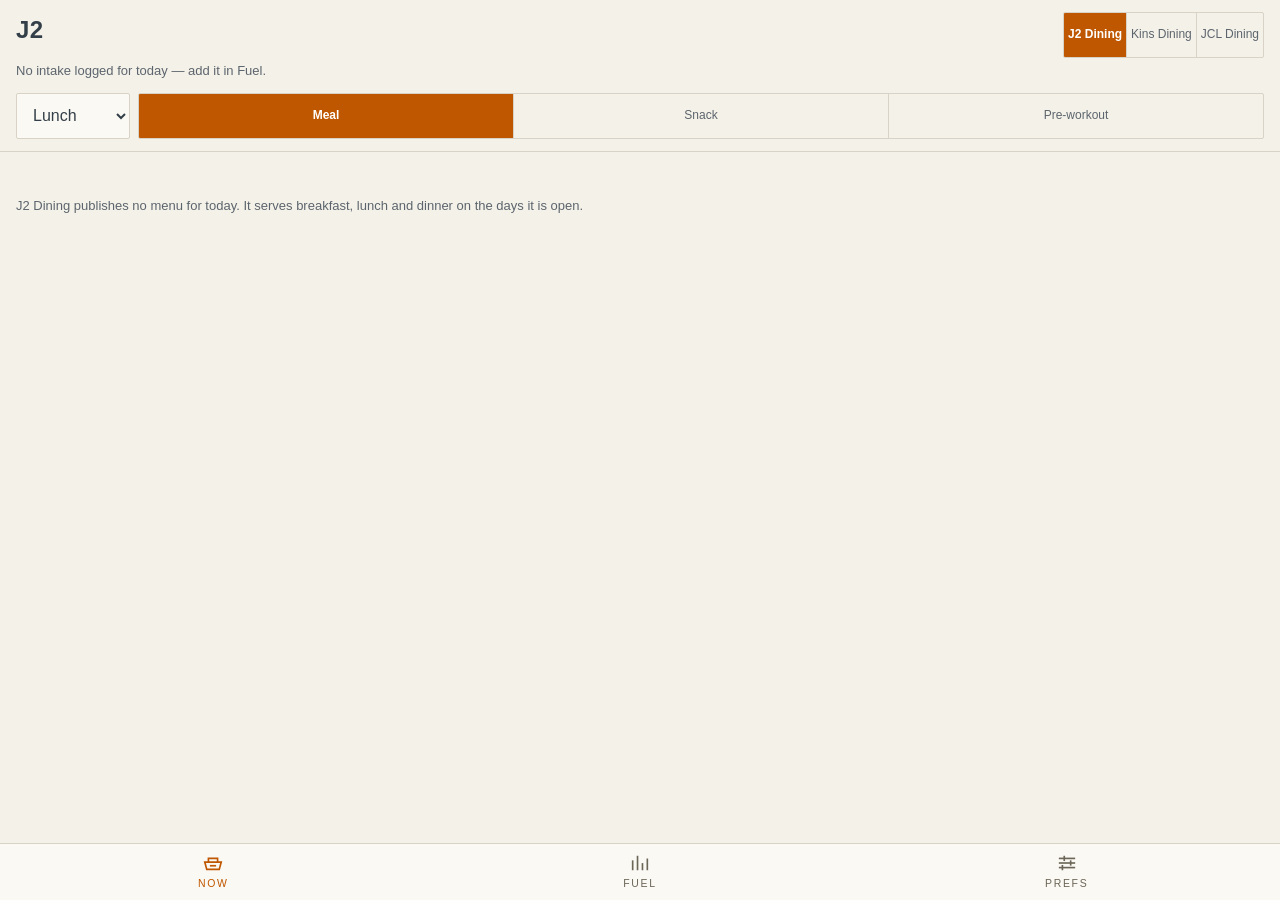
==== index.html @ bf488d5f "Stop inventing meals for halls that do not serve them, and let an override be taken back Three halls" ====
<!doctype html>
<html lang="en">
<head>
<meta charset="utf-8">
<meta name="viewport" content="width=device-width, initial-scale=1, viewport-fit=cover">
<!-- Matches --surface so the status bar is not a third colour claiming to be the background. -->
<meta name="theme-color" content="#fbf9f4" media="(prefers-color-scheme: light)">
<meta name="theme-color" content="#2b2a25" media="(prefers-color-scheme: dark)">
<!-- img-src allows blob: for the generated Nutrition Facts label only. The image is drawn on
     a canvas from menu.json and never leaves the phone; blob: cannot name a remote origin, so
     this does not widen what the page can fetch. -->
<meta http-equiv="Content-Security-Policy" content="default-src 'self'; script-src 'self'; style-src 'self'; img-src 'self' blob:; font-src 'self'; connect-src 'self'; manifest-src 'self'; object-src 'none'; base-uri 'self'; form-action 'self'; frame-ancestors 'none'">
<meta name="apple-mobile-web-app-capable" content="yes">
<meta name="apple-mobile-web-app-status-bar-style" content="default">
<title>J2</title>
<link rel="manifest" href="manifest.json">
<link rel="apple-touch-icon" href="icon-180.png">
<link rel="icon" href="icon.svg" type="image/svg+xml">
<link rel="stylesheet" href="style.css">
</head>
<body>

<!-- One icon family: 24px grid, 1.8 stroke, square caps, mitre joins. No unicode stand-ins. -->
<svg class="sprite" width="0" height="0" aria-hidden="true">
  <defs>
    <g id="i-tray" fill="none" stroke="currentColor" stroke-width="1.8" stroke-linecap="square" stroke-linejoin="miter">
      <path d="M3 11h18l-2.2 8H5.2L3 11Z"/><path d="M7 11V7h10v4"/><path d="M9.5 15h5"/>
    </g>
    <g id="i-gauge" fill="none" stroke="currentColor" stroke-width="1.8" stroke-linecap="square" stroke-linejoin="miter">
      <path d="M4 19V10"/><path d="M9.3 19V5"/><path d="M14.7 19v-6"/><path d="M20 19V8"/>
    </g>
    <g id="i-sliders" fill="none" stroke="currentColor" stroke-width="1.8" stroke-linecap="square" stroke-linejoin="miter">
      <path d="M4 7h16"/><path d="M4 12h16"/><path d="M4 17h16"/>
      <path d="M9 5v4"/><path d="M16 10v4"/><path d="M7 15v4"/>
    </g>
    <g id="i-close" fill="none" stroke="currentColor" stroke-width="1.8" stroke-linecap="square" stroke-linejoin="miter">
      <path d="M6 6l12 12"/><path d="M18 6L6 18"/>
    </g>
    <g id="i-minus" fill="none" stroke="currentColor" stroke-width="1.8" stroke-linecap="square" stroke-linejoin="miter">
      <path d="M5 12h14"/>
    </g>
    <g id="i-plus" fill="none" stroke="currentColor" stroke-width="1.8" stroke-linecap="square" stroke-linejoin="miter">
      <path d="M5 12h14"/><path d="M12 5v14"/>
    </g>
    <g id="i-check" fill="none" stroke="currentColor" stroke-width="1.8" stroke-linecap="square" stroke-linejoin="miter">
      <path d="M5 12.5l4.5 4.5L19 7"/>
    </g>
    <g id="i-alert" fill="none" stroke="currentColor" stroke-width="1.8" stroke-linecap="square" stroke-linejoin="miter">
      <path d="M12 4l9 16H3l9-16Z"/><path d="M12 10v4"/><path d="M12 17h.01"/>
    </g>
    <g id="i-heart" fill="none" stroke="currentColor" stroke-width="1.8" stroke-linecap="square" stroke-linejoin="miter">
      <path d="M12 20S3.5 14.5 3.5 9A4.5 4.5 0 0 1 12 7a4.5 4.5 0 0 1 8.5 2c0 5.5-8.5 11-8.5 11Z"/>
    </g>
  </defs>
</svg>

<header>
  <div class="wordmark">
    <h1>J2</h1>
    <div id="halltabs" class="seg" role="tablist" aria-label="Dining hall"></div>
  </div>
  <p id="fuelline" class="fuelline">—</p>
  <div class="picker">
    <select id="meal" aria-label="Meal"></select>
    <div id="modetabs" class="seg" role="tablist" aria-label="What you're eating"></div>
  </div>
</header>

<div class="rule"></div>

<main>
  <section id="now" class="tabpanel on">
    <div id="logstrip" class="logstrip" hidden></div>
    <div id="picks"></div>
    <p id="nowempty" class="empty" hidden></p>
    <div id="blocked"></div>
  </section>

  <section id="fuel" class="tabpanel">
    <div class="section">
      <span class="eyebrow">Logged in the app</span>
      <div class="body">
        <p class="hint">Tap <b>Ate it</b> on a pick and it lands here. This is added on top of
          whatever you import below — Cronometer never sees it unless you type it in yourself.</p>
      </div>
      <div id="loglist"></div>
      <div class="body"><button id="clearlog" class="ghost" hidden>Clear — I've entered these in Cronometer</button></div>
    </div>

    <div class="section">
      <span class="eyebrow">Log something else</span>
      <div class="body">
        <input id="logsearch" placeholder="chicken" aria-label="Find a dish on today's menu">
        <div class="chips" id="logresults"></div>
      </div>
    </div>

    <div class="section">
      <span class="eyebrow">What you've eaten today</span>
      <div class="body">
        <p class="hint">
          Export <b>Daily Nutrition</b> from cronometer.com (Profile, then Your Account, then
          Export Data) and drop the file here. It is read on this phone and never uploaded.
        </p>
        <button id="health" class="primary">Import from Shortcut</button>
        <p class="hint">Run the <b>Cronometer Today</b> Shortcut first — it reads today's totals
          out of Apple Health and copies them. Setup: <code>docs/SHORTCUT.md</code> in the repo.</p>
      </div>

      <label class="drop" id="drop">
        <input type="file" id="csv" accept=".csv,text/csv" hidden>
        <span>Or choose a Cronometer CSV</span>
      </label>
      <p id="csvstatus" class="status"></p>

      <details id="pastefallback">
        <summary class="hint">Clipboard blocked? Paste it here</summary>
        <textarea id="pastebox" rows="4" aria-label="Shortcut output"></textarea>
        <button id="pastego" class="ghost">Import pasted text</button>
      </details>
    </div>

    <div class="section">
      <span class="eyebrow">Or type it</span>
      <div class="body"></div>
      <div class="grid" id="manual"></div>
      <div class="body"><button id="savemanual" class="primary">Save what I've eaten</button></div>
    </div>

    <div class="section">
      <span class="eyebrow">Left today</span>
      <table id="remaining" class="ledger"></table>
    </div>

    <div id="unservable"></div>
  </section>

  <section id="prefs" class="tabpanel">
    <div class="section">
      <span class="eyebrow">Don't show me</span>
      <div class="body"><div class="chips" id="restrictions"></div></div>
    </div>

    <div class="section">
      <span class="eyebrow">Ingredients to avoid</span>
      <div class="body">
        <p class="hint">Any dish whose published ingredients mention these is hidden, including
          ones you've never seen.</p>
        <div class="chips" id="blocklist"></div>
        <form id="addblock" class="picker">
          <input id="blockinput" placeholder="mushroom" aria-label="Ingredient to avoid">
          <button class="primary">Add</button>
        </form>
      </div>
    </div>

    <div class="section">
      <span class="eyebrow">Targets</span>
      <div class="body">
        <p class="hint">Pulled from your Cronometer targets. A target of 0 means "don't score it".</p>
        <p class="hint">Which carbohydrate figure is your Cronometer goal? Check the number on
          Cronometer's targets page — if it says <b>Net Carbs</b>, pick that. Getting this wrong
          compares your goal against a different quantity all day.</p>
        <div class="chips" id="carbbasis"></div>
      </div>
      <div class="grid" id="targets"></div>
      <div class="body"><button id="savetargets" class="primary">Save targets</button></div>
    </div>

    <div class="section">
      <span class="eyebrow">Rated foods</span>
      <div class="body"><div id="rated"></div></div>
    </div>

    <div class="section">
      <span class="eyebrow">Overridden dishes</span>
      <div class="body">
        <p class="hint">Dishes you told the app to use anyway, after it blocked them for
          publishing figures that cannot be right. An override does not correct the numbers —
          they are still UT's — it only lets the dish back onto the plate, into the nutrition
          reference and onto the generated label. Revoke one and it is blocked again.</p>
        <div id="overrides"></div>
      </div>
    </div>

    <div class="section">
      <span class="eyebrow">Backup</span>
      <div class="body">
        <p class="hint">Targets, filters and ratings live only on this phone. iOS clears storage
          for sites it has not seen in a while, and the home-screen app and Safari keep separate
          copies — so keep this text somewhere you can paste it back from.</p>
        <button id="copysettings" class="ghost">Copy my settings</button>
      </div>
      <details id="restorebox">
        <summary class="hint">Restore from a backup</summary>
        <textarea id="restoretext" rows="4" aria-label="Settings backup"></textarea>
        <button id="restorego" class="ghost">Restore these settings</button>
      </details>
      <p id="backupstatus" class="status"></p>
    </div>

    <div class="section">
      <span class="eyebrow">Reset</span>
      <div class="body"><button id="reset" class="danger">Clear everything on this phone</button></div>
    </div>
  </section>
</main>

<nav class="tabs" role="tablist">
  <button role="tab" class="on" data-tab="now">
    <svg class="icon" viewBox="0 0 24 24" aria-hidden="true"><use href="#i-tray"/></svg>Now
  </button>
  <button role="tab" data-tab="fuel">
    <svg class="icon" viewBox="0 0 24 24" aria-hidden="true"><use href="#i-gauge"/></svg>Fuel
  </button>
  <button role="tab" data-tab="prefs">
    <svg class="icon" viewBox="0 0 24 24" aria-hidden="true"><use href="#i-sliders"/></svg>Prefs
  </button>
</nav>

<dialog id="cronodlg">
  <form method="dialog">
    <h3 id="crononame"></h3>
    <p class="hint">Cronometer has no import and no API, and its Custom Food screen is
      separate boxes — so this is one tap per field, typed in by you. Tap a value to copy it.</p>
    <p id="cronoservings" class="hint"></p>
    <div id="cronofields"></div>
    <p id="cronostatus" class="status"></p>

    <details id="labelspike">
      <summary class="hint">Try the label photo instead (experiment)</summary>
      <p class="hint">Builds a Nutrition Facts image from UT's figures. Cronometer can scan a
        food label photo and fill the whole form from it — whether it accepts one made this
        way is exactly what is being tested. If it works, this is one action instead of
        fifteen. If it doesn't, use the fields above.</p>
      <button type="button" id="labelmake" class="ghost">Build the label image</button>
      <div id="labelout"></div>
      <p id="labelstatus" class="status"></p>
    </details>

    <details id="cronofallback">
      <summary class="hint">Clipboard blocked? Copy the whole block by hand</summary>
      <textarea id="cronotext" rows="6" aria-label="Nutrition reference"></textarea>
    </details>
    <menu>
      <button type="button" id="cronoall" class="ghost">Copy the whole block</button>
      <button value="close" class="primary">Done</button>
    </menu>
  </form>
</dialog>

<dialog id="notedlg">
  <form method="dialog">
    <h3 id="noteitem"></h3>
    <p class="hint">Why? Optional. Naming a food ("mushrooms") hides it everywhere.
      Naming a taste ("too salty") changes how everything is ranked.</p>
    <input id="noteinput" placeholder="too salty / hate mushrooms" aria-label="Note">
    <menu>
      <button value="skip" class="ghost">Skip</button>
      <button value="save" class="primary">Save</button>
    </menu>
  </form>
</dialog>

<script type="module" src="app.js"></script>
</body>
</html>
---- style.css ----
/* utdining — the "Panel" visual system. See DESIGN.md for the contract these tokens realize.
   Palette is the UT Austin brand palette (umac.utexas.edu), chosen and therefore binding.
   Every colour below is a token; a hex literal outside this block is a bug. */

:root {
  color-scheme: light dark;

  /* Warm neutrals from UT's own published web tokens. NOT tints of burnt orange — UT
     forbids those outright — so the neutrals lean warm without borrowing the brand hue. */
  --ground: #f4f1e9;
  --surface: #fbf9f4;
  --sunken: #e6e2d6;
  --hairline: #d8d3c6;
  --rule: #333f48;

  --ink: #333f48;   /* 9.56 on ground */
  --mute: #5c656d;  /* 5.26 */
  --faint: #6b6657; /* 5.08 */

  /* Burnt orange is a FILLED REGION, never body text: it measures 4.59 on white and 4.58 on
     black, clearing AA by under 2%, so any opacity or antialiasing drops it below. */
  --field: #bf5700;
  --on-field: #ffffff;      /* documented exception to "no pure white" — warm white fails at 4.41 */
  --accent-text: #9f4700;   /* a shade, not a tint. 5.45 on ground. */
  --good: #579d42;          /* fill/dot only — 2.92 as text on ground, fails */

  --t-hero: 2.5rem;
  --t-title: 1.5rem;
  --t-body: 1rem;
  --t-small: 0.8125rem;
  --t-eyebrow: 0.656rem;

  --s-1: 4px; --s-2: 8px; --s-3: 12px; --s-4: 16px; --s-6: 24px; --s-8: 32px; --s-12: 48px;
  --r-hairline: 2px;
  --r-pill: 999px;

  --gutter: var(--s-4);
  --tabbar: 56px;

  --display: "Avenir Next Condensed", "Helvetica Neue Condensed", "Arial Narrow", sans-serif;
  --body: "Avenir Next", "Helvetica Neue", sans-serif;
}

/* Dark re-declares tokens ONLY. No component below carries a dark-mode variant. */
@media (prefers-color-scheme: dark) {
  :root {
    /* Warm, not UT's blue-grey #333f48 family: at night the cool ground read clinical, which
       is the one risk this design took. Shades of UT's warm tertiary neutral instead — the
       grammar stays a panel, the room it sits in stops being a laboratory. */
    --ground: #22211d;
    --surface: #2b2a25;
    --sunken: #1a1915;
    --hairline: #403e37;
    --rule: #f1f0eb;

    --ink: #f1f0eb;   /* 14.12 */
    --mute: #b0a99a;  /* 6.90 */
    --faint: #948d80; /* 4.90 — #8a8478 measured 4.34 and failed */

    /* The field stays burnt orange in both themes. Only the orange *word* changes, because
       #bf5700 as text on this ground is 3.35 and fails. UT's secondary orange is 6.90. */
    --accent-text: #f8971f;
    --good: #a6cd57;
  }
}

* { box-sizing: border-box; }

/* `hidden` must beat the display rules below, or a flex container ignores it — which is
   exactly what hid nothing when the hall strip was supposed to disappear. */
[hidden] { display: none !important; }

/* The icon sprite. Taken out of flow in CSS rather than with a style attribute, which the
   page's own Content-Security-Policy blocks. */
.sprite { position: absolute; }

.icon { width: 20px; height: 20px; flex: 0 0 auto; }

body {
  margin: 0;
  padding: env(safe-area-inset-top) 0 calc(env(safe-area-inset-bottom) + var(--tabbar));
  background: var(--ground);
  color: var(--ink);
  font: var(--t-body)/1.45 var(--body);
  -webkit-text-size-adjust: 100%;
  -webkit-font-smoothing: antialiased;
}

/* Light-on-dark needs the extra leading (design/web). */
@media (prefers-color-scheme: dark) { body { line-height: 1.5; } }

/* --- type roles ---------------------------------------------------------- */

.display {
  font-family: var(--display);
  text-transform: uppercase;
  letter-spacing: 0.01em;
  line-height: 1.05;
  font-weight: 600;
}

.eyebrow {
  font-size: var(--t-eyebrow);
  letter-spacing: 0.2em;
  text-transform: uppercase;
  color: var(--faint);
  font-weight: 600;
}

/* Every figure in the app. A changing number must not reflow its own row. */
.num { font-variant-numeric: tabular-nums; }

/* --- structure ----------------------------------------------------------- */

/* The heavy bar. Structural: it means "a different kind of thing follows". */
.rule { height: 1px; background: var(--hairline); }

.gutter { padding-inline: var(--gutter); }

header {
  padding: var(--s-3) var(--gutter) 0;
}

.wordmark {
  display: flex;
  align-items: baseline;
  justify-content: space-between;
  gap: var(--s-3);
}
.wordmark h1 {
  font-family: var(--display);
  text-transform: uppercase;
  font-size: var(--t-title);
  letter-spacing: 0.02em;
  margin: 0;
  font-weight: 700;
}

.fuelline {
  margin: var(--s-1) 0 var(--s-3);
  font-size: var(--t-small);
  color: var(--mute);
}

/* --- controls ------------------------------------------------------------ */

select, input, textarea, button {
  font: inherit;
  color: var(--ink);
  background: var(--surface);
  border: 1px solid var(--hairline);
  border-radius: var(--r-hairline);
  padding: var(--s-2) var(--s-3);
  min-height: 44px;
}
textarea { width: 100%; }

:focus-visible {
  outline: 2px solid var(--field);
  outline-offset: 2px;
}

button { cursor: pointer; }

button.primary {
  background: var(--field);
  border-color: var(--field);
  color: var(--on-field);
  font-weight: 600;
}

button.ghost {
  background: transparent;
  border-color: var(--hairline);
  color: var(--mute);
}

/* The destructive action must not be the quietest thing on its screen. */
button.danger {
  background: transparent;
  border: 1px solid var(--rule);
  color: var(--ink);
  font-weight: 600;
}

/* Segmented rows. One style, used for the meal/mode/hall selectors. */
.seg { display: flex; gap: 0; border: 1px solid var(--hairline); border-radius: var(--r-hairline); overflow: hidden; }
.seg button {
  flex: 1;
  border: 0;
  border-radius: 0;
  background: transparent;
  color: var(--mute);
  font-size: 0.75rem;
  white-space: nowrap;
  padding: var(--s-2) var(--s-1);
  min-height: 44px;
}
.seg button + button { border-left: 1px solid var(--hairline); }
.seg button.on { background: var(--field); color: var(--on-field); font-weight: 600; }

.picker { display: flex; gap: var(--s-2); align-items: stretch; margin-bottom: var(--s-3); }
.picker select { flex: 0 0 auto; }
.picker .seg { flex: 1; }

.chips { display: flex; flex-wrap: wrap; gap: var(--s-2); }
.chip {
  border-radius: var(--r-pill);
  background: var(--surface);
  border: 1px solid var(--hairline);
  color: var(--ink);
  font-size: var(--t-small);
  padding: var(--s-2) var(--s-3);
  min-height: 40px;
}
.chip.on { background: var(--field); border-color: var(--field); color: var(--on-field); }

/* --- tab bar: bottom, where a home-screen app's tab bar belongs ---------- */

.tabs {
  position: fixed;
  left: 0; right: 0;
  bottom: 0;
  z-index: 10;
  display: flex;
  background: var(--surface);
  border-top: 1px solid var(--hairline);
  padding-bottom: env(safe-area-inset-bottom);
}
.tabs button {
  flex: 1;
  border: 0;
  border-radius: 0;
  background: transparent;
  color: var(--faint);
  display: flex;
  flex-direction: column;
  align-items: center;
  justify-content: center;
  gap: 2px;
  font-size: var(--t-eyebrow);
  letter-spacing: 0.16em;
  text-transform: uppercase;
  min-height: var(--tabbar);
  padding: 0;
}
.tabs button.on { color: var(--field); }
.tabs .icon { width: 22px; height: 22px; }

main { padding-bottom: var(--s-8); }
.tabpanel { display: none; }
.tabpanel.on { display: block; }

/* --- Field: the one loud element per screen ------------------------------ */

.field {
  background: var(--field);
  color: var(--on-field);
  padding: var(--s-6) var(--gutter) var(--s-6);
}
.field .eyebrow { color: var(--on-field); opacity: 0.85; }
.field h2 {
  font-family: var(--display);
  text-transform: uppercase;
  font-size: var(--t-title);
  line-height: 1.05;
  margin: var(--s-2) 0 var(--s-3);
  font-weight: 700;
}
.field .amount {
  display: block;
  margin-bottom: var(--s-3);
}
/* The count is what you act on holding a tray; the weight is the cross-check. Sizing them
   apart stops a long portion string from wrapping the hero across two lines. */
.field .amount .lead {
  font-family: var(--display);
  font-size: var(--t-hero);
  font-variant-numeric: tabular-nums;
  line-height: 1;
  display: block;
}
.field .amount .rest {
  font-size: var(--t-small);
  opacity: 0.9;
  display: block;
  margin-top: var(--s-1);
}
.field .why { font-size: var(--t-small); opacity: 0.9; margin: 0; }
.field .caveat { font-size: var(--t-small); opacity: 0.9; margin: var(--s-2) 0 0; }
.field .actions { margin-top: var(--s-4); }
.field .actions button {
  background: var(--on-field);
  border-color: var(--on-field);
  color: var(--field);
  font-weight: 600;
}
.field .actions button.quiet {
  background: transparent;
  border-color: color-mix(in oklch, var(--on-field) 55%, transparent);
  color: var(--on-field);
  font-weight: 400;
}

/* --- Item: a dish as a panel line ---------------------------------------- */

.item {
  padding: var(--s-4) var(--gutter) var(--s-4);
  border-bottom: 1px solid var(--hairline);
}
.item .head { display: flex; align-items: baseline; justify-content: space-between; gap: var(--s-3); }
.item .head .eyebrow { flex: 0 1 auto; min-width: 0; }
.item h3 {
  font-family: var(--display);
  text-transform: uppercase;
  font-size: 1.25rem;
  line-height: 1.1;
  margin: var(--s-1) 0 0;
  font-weight: 600;
}
.item .amount {
  font-family: var(--display);
  font-size: 1.25rem;
  font-variant-numeric: tabular-nums;
  color: var(--accent-text);
  font-weight: 600;
  text-align: right;
  flex: 0 0 auto;
}
.item .why { font-size: var(--t-small); color: var(--mute); margin: var(--s-2) 0 0; }
.item .caveat { font-size: var(--t-small); color: var(--faint); margin: var(--s-1) 0 0; }
.item .actions { margin-top: var(--s-3); }

/* Shared action row for Field and Item. */
.actions { display: flex; flex-wrap: wrap; gap: var(--s-2); }
.actions button { min-height: 44px; padding: var(--s-2) var(--s-3); }
/* Stepper: two nudge buttons welded into one control, so the pair reads as an adjustment to
   the figure beside it rather than as two more actions competing in the row. Square inner
   corners and a shared 1px edge do the welding. Both halves keep the 44px target, and the
   weld matters most next to Remove in the log, where three same-sized buttons in a line
   would otherwise invite a mis-tap on the destructive one. */
.stepper { display: flex; flex: 0 0 auto; }
.stepper button { min-width: 44px; padding: var(--s-2); }
.stepper button:first-child {
  border-top-right-radius: 0;
  border-bottom-right-radius: 0;
}
.stepper button:last-child {
  border-top-left-radius: 0;
  border-bottom-left-radius: 0;
  margin-left: -1px;
}

/* --- Ledger: the panel's own row ----------------------------------------- */

.ledger { width: 100%; border-collapse: collapse; }
.ledger td, .ledger th {
  padding: var(--s-3) var(--gutter);
  border-bottom: 1px solid var(--hairline);
  text-align: left;
  font-weight: 400;
}
.ledger td:last-child, .ledger th:last-child {
  text-align: right;
  font-variant-numeric: tabular-nums;
  font-family: var(--display);
  font-size: 1.0625rem;
}

.row {
  display: flex;
  align-items: center;
  gap: var(--s-3);
  padding: var(--s-3) var(--gutter);
  border-bottom: 1px solid var(--hairline);
}
.row .grow { flex: 1; min-width: 0; }
.row button { min-height: 44px; }

/* --- Section: a gutter block introduced by an eyebrow and a hairline ----- */

.section { padding-top: var(--s-6); }
.section > .eyebrow {
  display: block;
  padding: 0 var(--gutter) var(--s-2);
  border-bottom: 1px solid var(--hairline);
}
.section > .body { padding: var(--s-3) var(--gutter) var(--s-3); }
/* Inside a section body, a lone control fills the measure. The search box was rendering at
   its intrinsic width and reading as a stray fragment. */
.section > .body > input:not([type=file]),
.section > .body > textarea,
.section > .body > button { width: 100%; }
.section > .body > .picker { margin-bottom: 0; }
.section > .body > .picker input { flex: 1; min-width: 0; }
.section > .body > .picker button { width: auto; flex: 0 0 auto; }

/* Empty-state and summary lines injected into list containers need the gutter too. */
/* #loglist sits directly on the section, outside .body, so it needs the gutter itself.
   #logresults / #rated / #blocklist are already inside .body and must NOT be padded twice. */
#loglist > .hint, #loglist > .total { padding-inline: var(--gutter); }

.hint { font-size: var(--t-small); color: var(--mute); margin: var(--s-2) 0; }

/* --- Notes: three severities, none of them coloured ---------------------- */

.note { padding: var(--s-3) var(--gutter); }
.note .eyebrow { display: block; margin-bottom: var(--s-1); }
.note p { margin: 0; font-size: var(--t-small); }

/* Blocking: something was refused. Heavy rule above. */
.note.blocking { border-top: 3px solid var(--rule); background: var(--sunken); }
/* Shortfall: a target was missed, or cannot be scored. Hairline above. */
.note.shortfall { border-top: 1px solid var(--hairline); background: var(--sunken); }
/* Aside: context, no rule at all. */
.note.aside { color: var(--mute); }
.note.aside p { color: var(--mute); }

.total {
  padding: var(--s-4) var(--gutter);
  font-size: var(--t-small);
  color: var(--mute);
  border-top: 1px solid var(--hairline);
}
.total .num { color: var(--ink); }

.logstrip {
  display: flex;
  align-items: center;
  gap: var(--s-3);
  padding: var(--s-3) var(--gutter);
  background: var(--sunken);
  border-bottom: 1px solid var(--hairline);
  font-size: var(--t-small);
}
.logstrip span { flex: 1; }
.logstrip button { min-height: 40px; padding: var(--s-1) var(--s-3); }

.empty { padding: var(--s-8) var(--gutter); color: var(--mute); font-size: var(--t-small); }

.grid { display: grid; grid-template-columns: 1fr auto; gap: var(--s-2) var(--s-3); align-items: center; padding: 0 var(--gutter); }
.grid label { font-size: var(--t-small); color: var(--mute); }
.grid input { width: 7.5rem; text-align: right; font-variant-numeric: tabular-nums; }

.status { font-size: var(--t-small); min-height: 1.4em; padding: 0 var(--gutter); color: var(--mute); }
.status.ok { color: var(--ink); font-weight: 600; }
/* Deliberately not red: UT forbids red alongside burnt orange, so failure is carried by
   weight and a rule rather than by hue. */
.status.bad { color: var(--ink); font-weight: 600; border-left: 0; }

.drop {
  display: block;
  margin: var(--s-3) var(--gutter);
  padding: var(--s-4);
  border: 1px solid var(--hairline);
  background: var(--sunken);
  text-align: center;
  font-size: var(--t-small);
  color: var(--mute);
  min-height: 44px;
}

details { padding: 0 var(--gutter); }
summary { min-height: 44px; display: flex; align-items: center; }

/* --- dialogs ------------------------------------------------------------- */

dialog {
  border: 0;
  border-top: 3px solid var(--rule);
  background: var(--ground);
  color: var(--ink);
  width: min(100vw, 480px);
  max-height: 92vh;
  padding: 0 0 var(--s-4);
  margin: auto auto 0;
}
dialog::backdrop { background: color-mix(in oklch, #333f48 72%, transparent); }
dialog h3 {
  font-family: var(--display);
  text-transform: uppercase;
  font-size: var(--t-title);
  margin: var(--s-4) var(--gutter) var(--s-2);
  font-weight: 700;
}
dialog .hint, dialog p { padding-inline: var(--gutter); }
dialog .hint { padding-inline: var(--gutter); }
dialog input { width: calc(100% - 2 * var(--gutter)); margin-inline: var(--gutter); }
dialog menu { display: flex; gap: var(--s-2); padding: var(--s-4) var(--gutter) 0; margin: 0; }
dialog menu button { flex: 1; }

/* --- Cronometer sheet ---------------------------------------------------- */

#cronofields { max-height: 44vh; overflow-y: auto; margin: var(--s-3) 0; }
.cronorow {
  display: flex;
  align-items: center;
  gap: var(--s-3);
  padding: var(--s-2) var(--gutter);
  border-bottom: 1px solid var(--hairline);
  font-size: var(--t-small);
}
.cronolabel { flex: 1; color: var(--mute); }
.cronorow .chip { font-variant-numeric: tabular-nums; min-height: 40px; }
.cronoblank { color: var(--faint); font-size: var(--t-eyebrow); letter-spacing: 0.08em; text-transform: uppercase; text-align: right; }

.labelimg {
  display: block;
  width: 100%;
  margin: var(--s-3) 0;
  border: 1px solid var(--hairline);
  background: var(--surface);
}
a.download {
  display: block;
  text-align: center;
  padding: var(--s-3);
  border: 1px solid var(--hairline);
  color: var(--ink);
  text-decoration: none;
  min-height: 44px;
}

/* --- motion: near zero, by frequency gate. This app is open for four seconds. --- */

@media (prefers-reduced-motion: no-preference) {
  .logstrip { transition: background 160ms ease-out; }
}
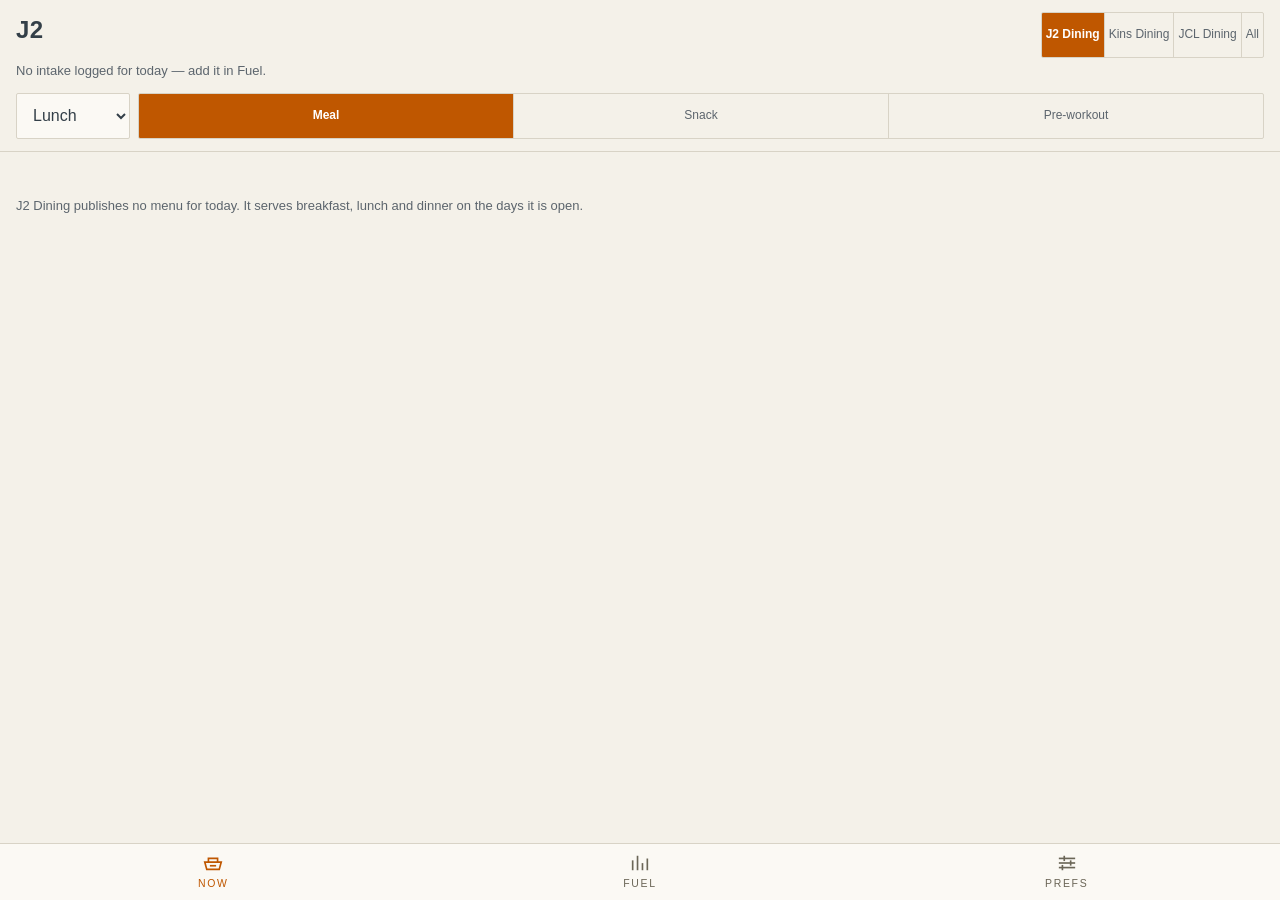
==== commit fc5ec3ad: "Answer "J2 or Kins or JCL" on one screen, and say how much UT published Two things, both in Track A " ====
--- a/index.html
+++ b/index.html
@@ -73,6 +73,7 @@
     <div id="logstrip" class="logstrip" hidden></div>
     <div id="picks"></div>
     <p id="nowempty" class="empty" hidden></p>
+    <div id="coverage"></div>
     <div id="blocked"></div>
   </section>
 
--- a/style.css
+++ b/style.css
@@ -351,6 +351,22 @@
   margin-left: -1px;
 }
 
+/* --- Compare: one slot per hall ------------------------------------------ */
+
+/* No new container primitive. A hall slot is the existing Section — eyebrow, hairline, gutter
+   — wrapped around the existing Item. Stacked, because at 375px three plates side by side
+   would be three columns of about 110px and the portion figure is the point. */
+.hallslot > .empty { padding: var(--s-4) var(--gutter); }
+/* The Item above already draws a hairline; a second one under the summary would read as a
+   separator between the hall and itself. */
+.hallslot > .total { border-top: 0; padding-block: var(--s-2) var(--s-3); }
+.hallslot > .caveat {
+  font-size: var(--t-small);
+  color: var(--faint);
+  margin: 0;
+  padding: 0 var(--gutter) var(--s-2);
+}
+
 /* --- Ledger: the panel's own row ----------------------------------------- */
 
 .ledger { width: 100%; border-collapse: collapse; }
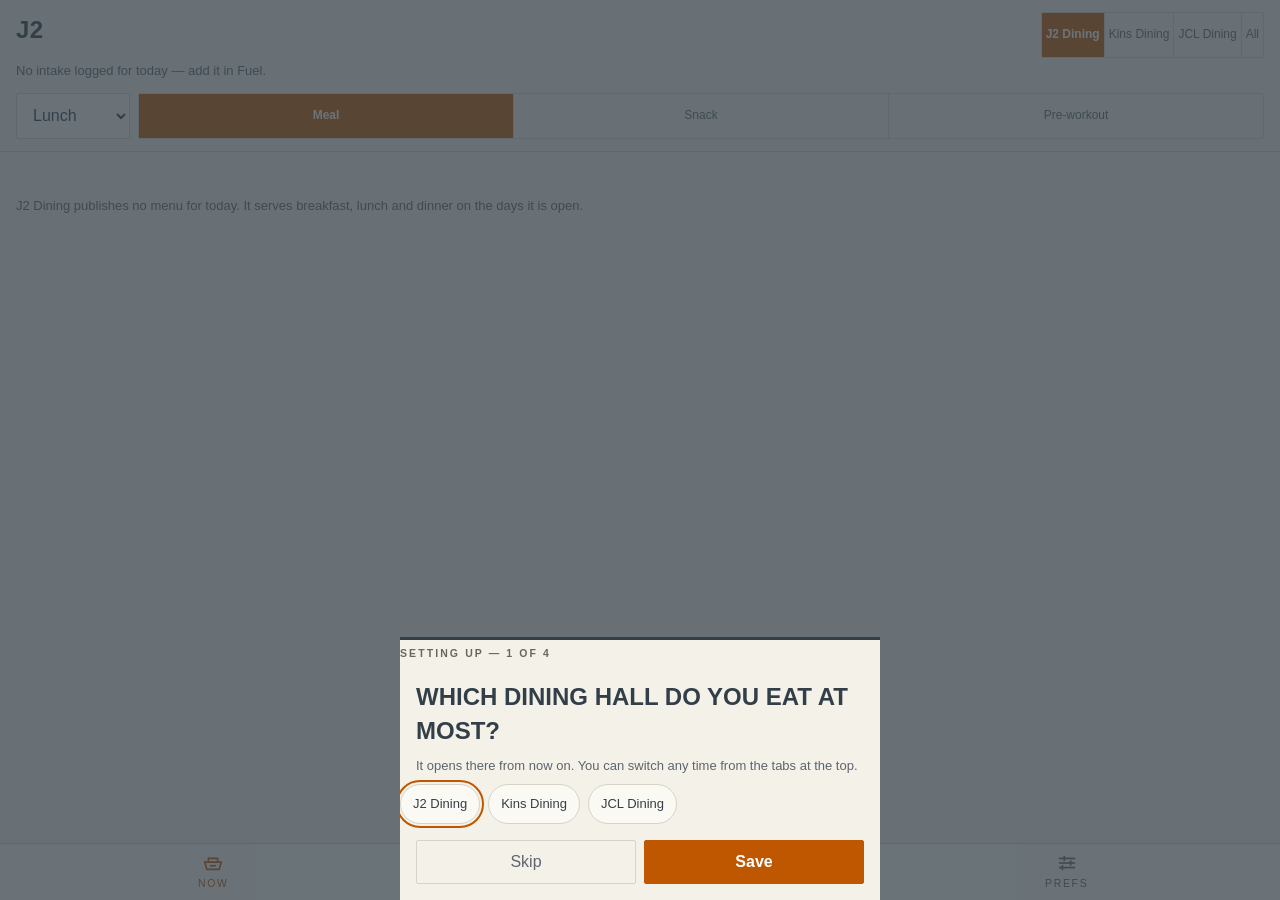
==== commit 7607d701: "Ask, instead of only watching what gets rated Roadmap D. Asked for on 2026-08-02 and deferred the sa" ====
--- a/index.html
+++ b/index.html
@@ -158,7 +158,15 @@
     <div class="section">
       <span class="eyebrow">Targets</span>
       <div class="body">
-        <p class="hint">Pulled from your Cronometer targets. A target of 0 means "don't score it".</p>
+        <p class="hint">A target of 0 means "don't score it". Only the rows marked <b>Yours</b>
+          come from your Cronometer. The rest are published reference values the app ships with
+          so it works before you have set anything — they are <b>not</b> your goals, and the app
+          ranks food against whatever is in the box. Overwrite any of them.</p>
+        <p class="hint"><b>Sodium is deliberately different.</b> It ships at the 2300 mg upper
+          limit rather than at a lower personal goal, because the scorer spends it as a budget
+          instead of aiming at it — a dish is marked down in proportion to how much of what is
+          left it uses. Typing a lower figure here is a real choice and yours to make: it makes
+          every salty dish score worse. The difference is a decision, not a bug.</p>
         <p class="hint">Which carbohydrate figure is your Cronometer goal? Check the number on
           Cronometer's targets page — if it says <b>Net Carbs</b>, pick that. Getting this wrong
           compares your goal against a different quantity all day.</p>
@@ -228,12 +236,22 @@
     <div id="cronofields"></div>
     <p id="cronostatus" class="status"></p>
 
+    <details id="helperspike">
+      <summary class="hint">Form helper (unproven — being tested)</summary>
+      <p class="hint">Copies these same fields as one payload for a bookmarklet that fills
+        Cronometer's Custom Food form in the browser. <b>Nobody has proved it works yet</b> —
+        that test is the point of it. Setup and what to check: <code>docs/HELPER.md</code> in
+        the repo. The one-tap-per-field list above stays the supported way in either way.</p>
+      <button type="button" id="helpercopy" class="ghost">Copy payload for the helper</button>
+      <p id="helperstatus" class="status"></p>
+    </details>
+
     <details id="labelspike">
-      <summary class="hint">Try the label photo instead (experiment)</summary>
-      <p class="hint">Builds a Nutrition Facts image from UT's figures. Cronometer can scan a
-        food label photo and fill the whole form from it — whether it accepts one made this
-        way is exactly what is being tested. If it works, this is one action instead of
-        fifteen. If it doesn't, use the fields above.</p>
+      <summary class="hint">Save a Nutrition Facts image of this dish</summary>
+      <p class="hint">Draws UT's published figures as a real Nutrition Facts panel, to keep or
+        print. <b>Cronometer cannot read it.</b> That was tested on a phone and the route is
+        closed: Cronometer only offers label scanning after you scan a product barcode it does
+        not recognise, and a dining-hall dish has no barcode. The fields above are the way in.</p>
       <button type="button" id="labelmake" class="ghost">Build the label image</button>
       <div id="labelout"></div>
       <p id="labelstatus" class="status"></p>
@@ -246,6 +264,19 @@
     <menu>
       <button type="button" id="cronoall" class="ghost">Copy the whole block</button>
       <button value="close" class="primary">Done</button>
+    </menu>
+  </form>
+</dialog>
+
+<dialog id="interviewdlg">
+  <form method="dialog">
+    <span id="interviewstep" class="eyebrow"></span>
+    <h3 id="interviewask"></h3>
+    <p id="interviewwhy" class="hint"></p>
+    <div id="interviewinput"></div>
+    <menu>
+      <button type="button" value="skip" id="interviewskip" class="ghost">Skip</button>
+      <button type="button" value="save" id="interviewsave" class="primary">Save</button>
     </menu>
   </form>
 </dialog>
--- a/style.css
+++ b/style.css
@@ -456,6 +456,19 @@
 
 .grid { display: grid; grid-template-columns: 1fr auto; gap: var(--s-2) var(--s-3); align-items: center; padding: 0 var(--gutter); }
 .grid label { font-size: var(--t-small); color: var(--mute); }
+
+/* Targets carry a provenance line: five of the thirteen are the user's own figures and the
+   rest are shipped reference values, and the grid used to present all of them identically
+   under a hint claiming they all came from Cronometer. Scoped to #targets so the Fuel grid's
+   single-line labels are untouched. */
+#targets label { display: flex; flex-direction: column; gap: 2px; padding-block: var(--s-1); }
+#targets .provenance {
+  font-size: var(--t-eyebrow);
+  letter-spacing: 0.08em;
+  text-transform: uppercase;
+  color: var(--faint);
+  font-weight: 600;
+}
 .grid input { width: 7.5rem; text-align: right; font-variant-numeric: tabular-nums; }
 
 .status { font-size: var(--t-small); min-height: 1.4em; padding: 0 var(--gutter); color: var(--mute); }
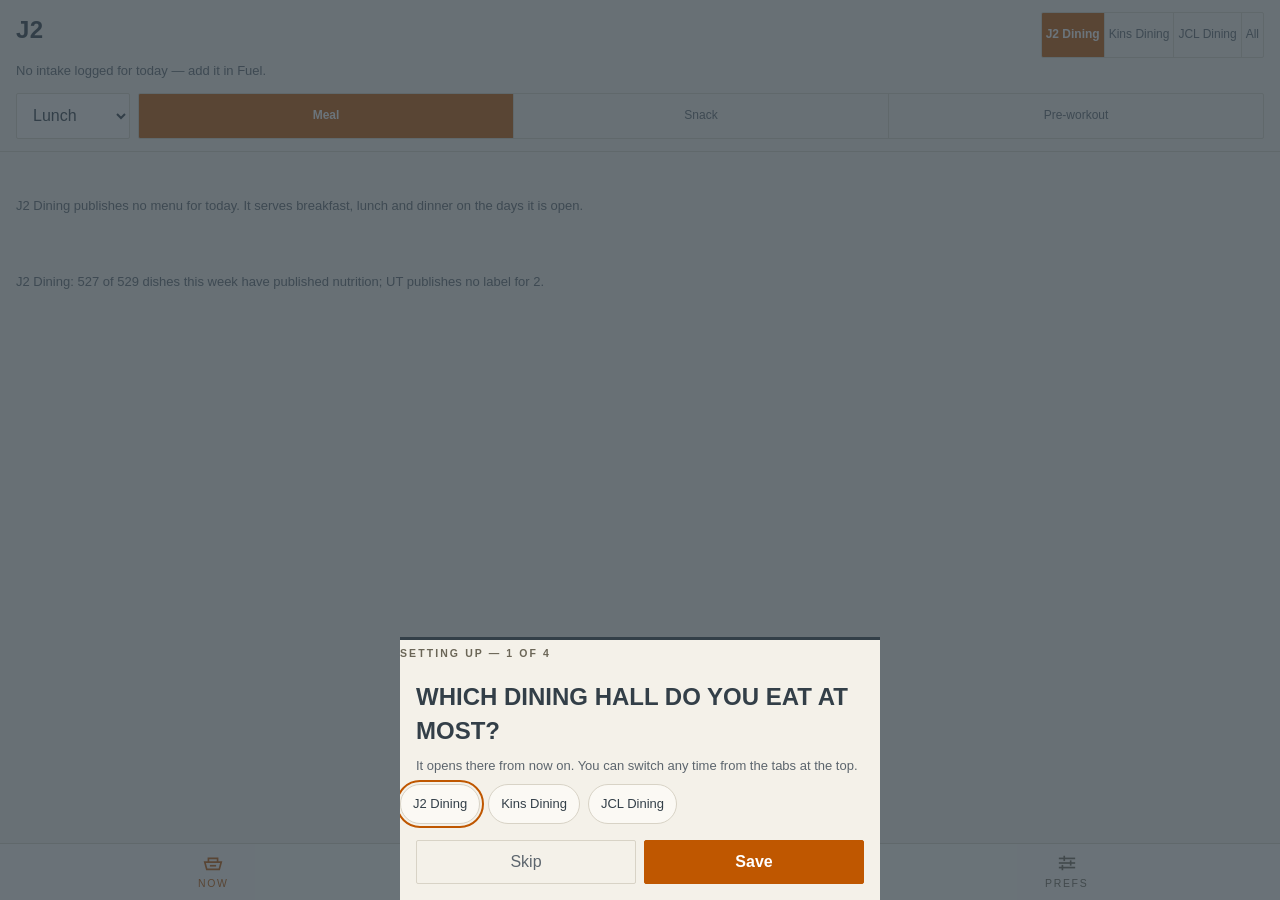
==== commit 4b7bf00d: "Read a tray from one photo, in servings and never in grams PORTION-PLAN Phase 2, built to the scope " ====
--- a/index.html
+++ b/index.html
@@ -6,10 +6,15 @@
 <!-- Matches --surface so the status bar is not a third colour claiming to be the background. -->
 <meta name="theme-color" content="#fbf9f4" media="(prefers-color-scheme: light)">
 <meta name="theme-color" content="#2b2a25" media="(prefers-color-scheme: dark)">
-<!-- img-src allows blob: for the generated Nutrition Facts label only. The image is drawn on
-     a canvas from menu.json and never leaves the phone; blob: cannot name a remote origin, so
-     this does not widen what the page can fetch. -->
-<meta http-equiv="Content-Security-Policy" content="default-src 'self'; script-src 'self'; style-src 'self'; img-src 'self' blob:; font-src 'self'; connect-src 'self'; manifest-src 'self'; object-src 'none'; base-uri 'self'; form-action 'self'; frame-ancestors 'none'">
+<!-- img-src allows blob: for the generated Nutrition Facts label and the tray photo's own
+     preview. Both are drawn on this phone; blob: cannot name a remote origin, so neither
+     widens what the page can fetch.
+
+     connect-src names api.anthropic.com and nothing else. That is the ONE destination a
+     tray photo can reach, it is reachable only when a key has been pasted into Prefs, and
+     the shutter says so on every shot. Nothing else in this app makes a network call
+     off-origin. -->
+<meta http-equiv="Content-Security-Policy" content="default-src 'self'; script-src 'self'; style-src 'self'; img-src 'self' blob:; font-src 'self'; connect-src 'self' https://api.anthropic.com; manifest-src 'self'; object-src 'none'; base-uri 'self'; form-action 'self'; frame-ancestors 'none'">
 <meta name="apple-mobile-web-app-capable" content="yes">
 <meta name="apple-mobile-web-app-status-bar-style" content="default">
 <title>J2</title>
@@ -47,6 +52,9 @@
     </g>
     <g id="i-alert" fill="none" stroke="currentColor" stroke-width="1.8" stroke-linecap="square" stroke-linejoin="miter">
       <path d="M12 4l9 16H3l9-16Z"/><path d="M12 10v4"/><path d="M12 17h.01"/>
+    </g>
+    <g id="i-camera" fill="none" stroke="currentColor" stroke-width="1.8" stroke-linecap="square" stroke-linejoin="miter">
+      <path d="M3 8h4l1.5-2h7L17 8h4v11H3V8Z"/><path d="M12 16.5A3.5 3.5 0 1 0 12 9.5a3.5 3.5 0 0 0 0 7Z"/>
     </g>
     <g id="i-heart" fill="none" stroke="currentColor" stroke-width="1.8" stroke-linecap="square" stroke-linejoin="miter">
       <path d="M12 20S3.5 14.5 3.5 9A4.5 4.5 0 0 1 12 7a4.5 4.5 0 0 1 8.5 2c0 5.5-8.5 11-8.5 11Z"/>
@@ -86,6 +94,29 @@
       </div>
       <div id="loglist"></div>
       <div class="body"><button id="clearlog" class="ghost" hidden>Clear — I've entered these in Cronometer</button></div>
+    </div>
+
+    <div class="section">
+      <span class="eyebrow">Photo of your tray</span>
+      <div class="body">
+        <p class="hint">Take one photo of the whole tray. It is matched against what this hall
+          is serving today, and each dish it recognises lands below as a row you confirm —
+          nothing is logged until you tap <b>Log</b>.</p>
+        <p class="hint"><b>It counts servings, not grams.</b> A single photo cannot measure
+          mass — there is no scale reference in the frame — so it answers in UT's own published
+          servings and the app works out the nutrition from those, exactly as it does for a
+          dish you tap by hand. Expect it to be right about <i>what</i> the dish is and roughly
+          right about <i>how much</i>; fix the amount with the stepper.</p>
+      </div>
+      <!-- The disclosure sits ABOVE the shutter on purpose: where the image goes is something
+           to read before tapping, not after. -->
+      <div class="body" id="shotdisclosure"></div>
+      <label class="drop" id="shotdrop">
+        <input type="file" id="shot" accept="image/*" capture="environment" hidden>
+        <span>Take or choose a photo of your tray</span>
+      </label>
+      <p id="shotstatus" class="status"></p>
+      <div id="shotpicks"></div>
     </div>
 
     <div class="section">
@@ -209,6 +240,25 @@
     </div>
 
     <div class="section">
+      <span class="eyebrow">Photo key</span>
+      <div class="body">
+        <p class="hint">The tray photo is read by Claude, which needs an API key from
+          <code>console.anthropic.com</code>. Paste yours here and it stays in this browser's
+          storage on this phone — it is <b>not</b> in the repo and <b>not</b> in the settings
+          backup above, so copying your settings never copies your key.</p>
+        <p class="hint">Every photo you send goes to Anthropic's API and is billed to that key,
+          roughly two cents a shot. Nothing else in this app leaves the phone, and without a key
+          the camera section stays off.</p>
+        <form id="addkey" class="picker">
+          <input id="keyinput" type="password" autocomplete="off" placeholder="sk-ant-..." aria-label="Anthropic API key">
+          <button class="primary">Save key</button>
+        </form>
+        <p id="keystatus" class="status"></p>
+        <button id="forgetkey" class="ghost" hidden>Forget the key on this phone</button>
+      </div>
+    </div>
+
+    <div class="section">
       <span class="eyebrow">Reset</span>
       <div class="body"><button id="reset" class="danger">Clear everything on this phone</button></div>
     </div>
